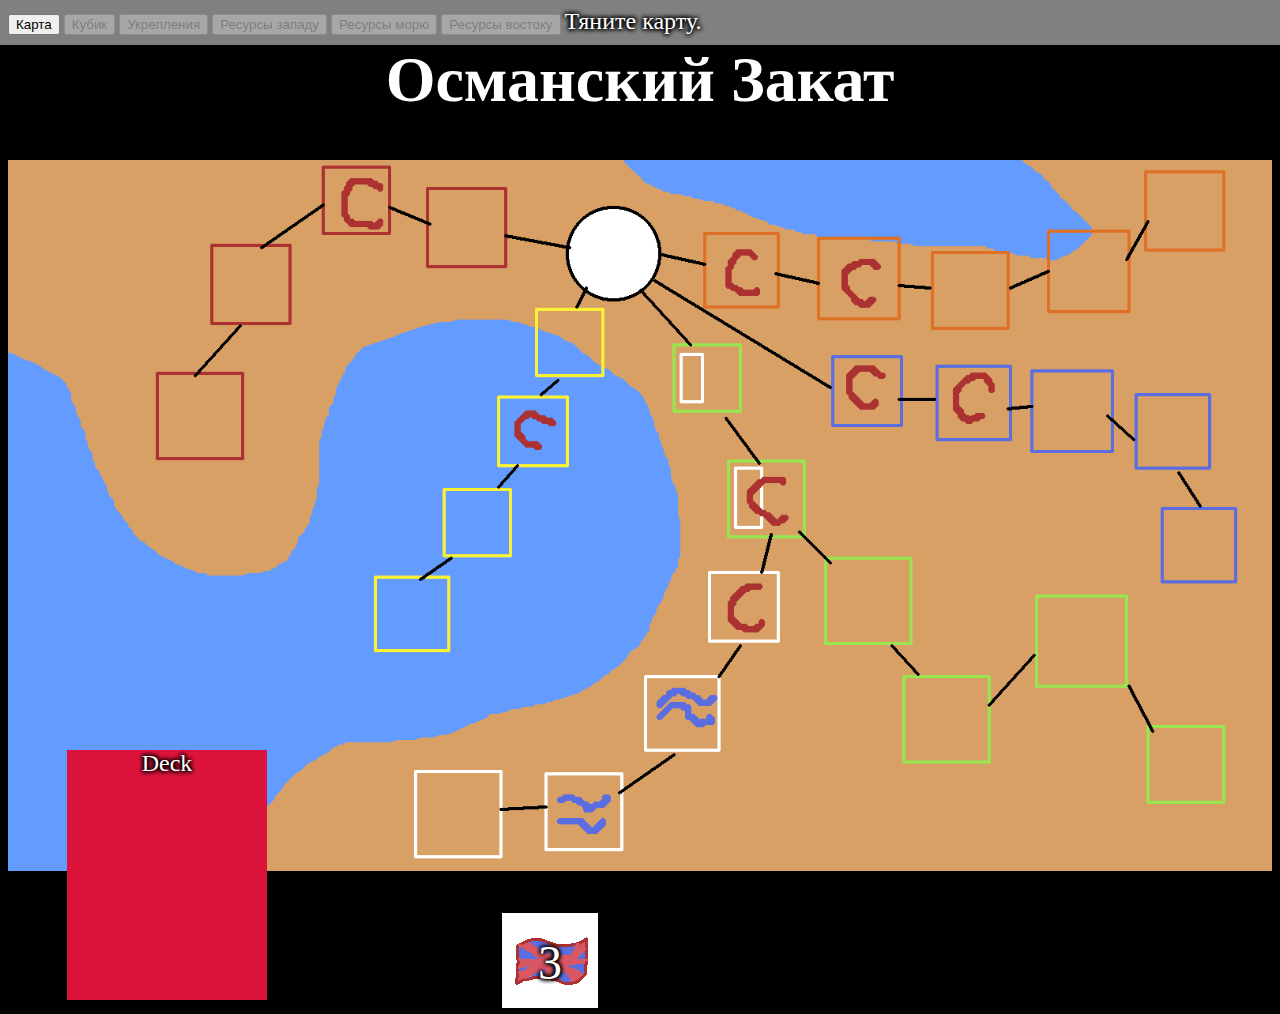
==== OttomanSunset/game.html @ fc82129d "Map, sm other logic" ====
<!DOCTYPE html>
<html lang="en">
<head>
    <meta charset="UTF-8">
    <meta name="viewport" content="width=device-width, initial-scale=1.0">
    <title>ТУРЕЦКИЕ СКАЗКИ</title>
    <link rel="stylesheet" href="/style.css">
</head>
<body>
    <header id="mainBar">
        <button id="cardBtn">Карта</button>
        <button id="rollBtn">Кубик</button>
        <button id="defenceBtn">Укрепления</button>
        <button id="resWestBtn">Ресурсы западу</button>
        <button id="resSeaBtn">Ресурсы морю</button>
        <button id="resEastBtn">Ресурсы востоку</button>
        <label id="statusLabel">Плейсхолдер!</label>
    </header>
    <h1 id="mainTitle">Османский Закат</h1>
    <img src="sprite/gameboard.png" id="board">
    <script type="module" src="logic.js"></script>
    <div id="eventCard">
        Deck
    </div>
</body>
</html>
---- style.css ----
@keyframes fade-in{
    from {opacity: 0;}
    to {opacity: 1;}
}

body{
    background-color: black;
    color: white;
}

label{
    color:white;
    font-size: 48px;
    text-shadow: -1px -1px 4px #000, 1px -1px 4px #000, -1px 1px 4px #000, 1px 1px 4px #000
}

#mainTitle{
    text-align: center;
    font-size: 4em;
    animation-name: fade-in;
    animation-duration: 4s;
}

#visitCount{
    text-align: center;
    color: grey;
}

#turnText{
    text-align: center;
}


a {color:rgb(255, 69, 100); } 
a:visited { color:rgb(255, 69, 100); }
a:hover { color:white;}

.linkContainer{
    display: block;
    text-align: center;
}

.horizontalContainer{
    display: flex;
    flex-direction: row;
}

.contentCard{
    width: 50%;
    font-size: 2em;
    background-color: rgb(37, 11, 61);
    border-style: double;
    border-color: white;
    margin-left: 20px;
    margin-right: 20px;
    text-align: center;
}

.grid {
    display: grid;
    gap: 0px;
    grid-template-columns: repeat(3, 1fr);
    margin-left: auto;
    margin-right: auto;
    width: 384px;
}

#mainBar {
    position: fixed;
    z-index: 1;

    background-color: grey;
    width: 100%;
    padding: 10px;
    margin-top: -45px;
    margin-left: -10px;
}

#eventCard {
    position: absolute;
    display: block;
    background-color: crimson;
    top:750px;
    left:67px;
    width: 200px;
    height: 250px;

    font-size: 24px;
    text-align: center;
    text-shadow: -1px -1px 4px #000, 1px -1px 4px #000, -1px 1px 4px #000, 1px 1px 4px #000
}

#statusLabel{
    font-size:24px;
}

#board {
    width: 100%;
}
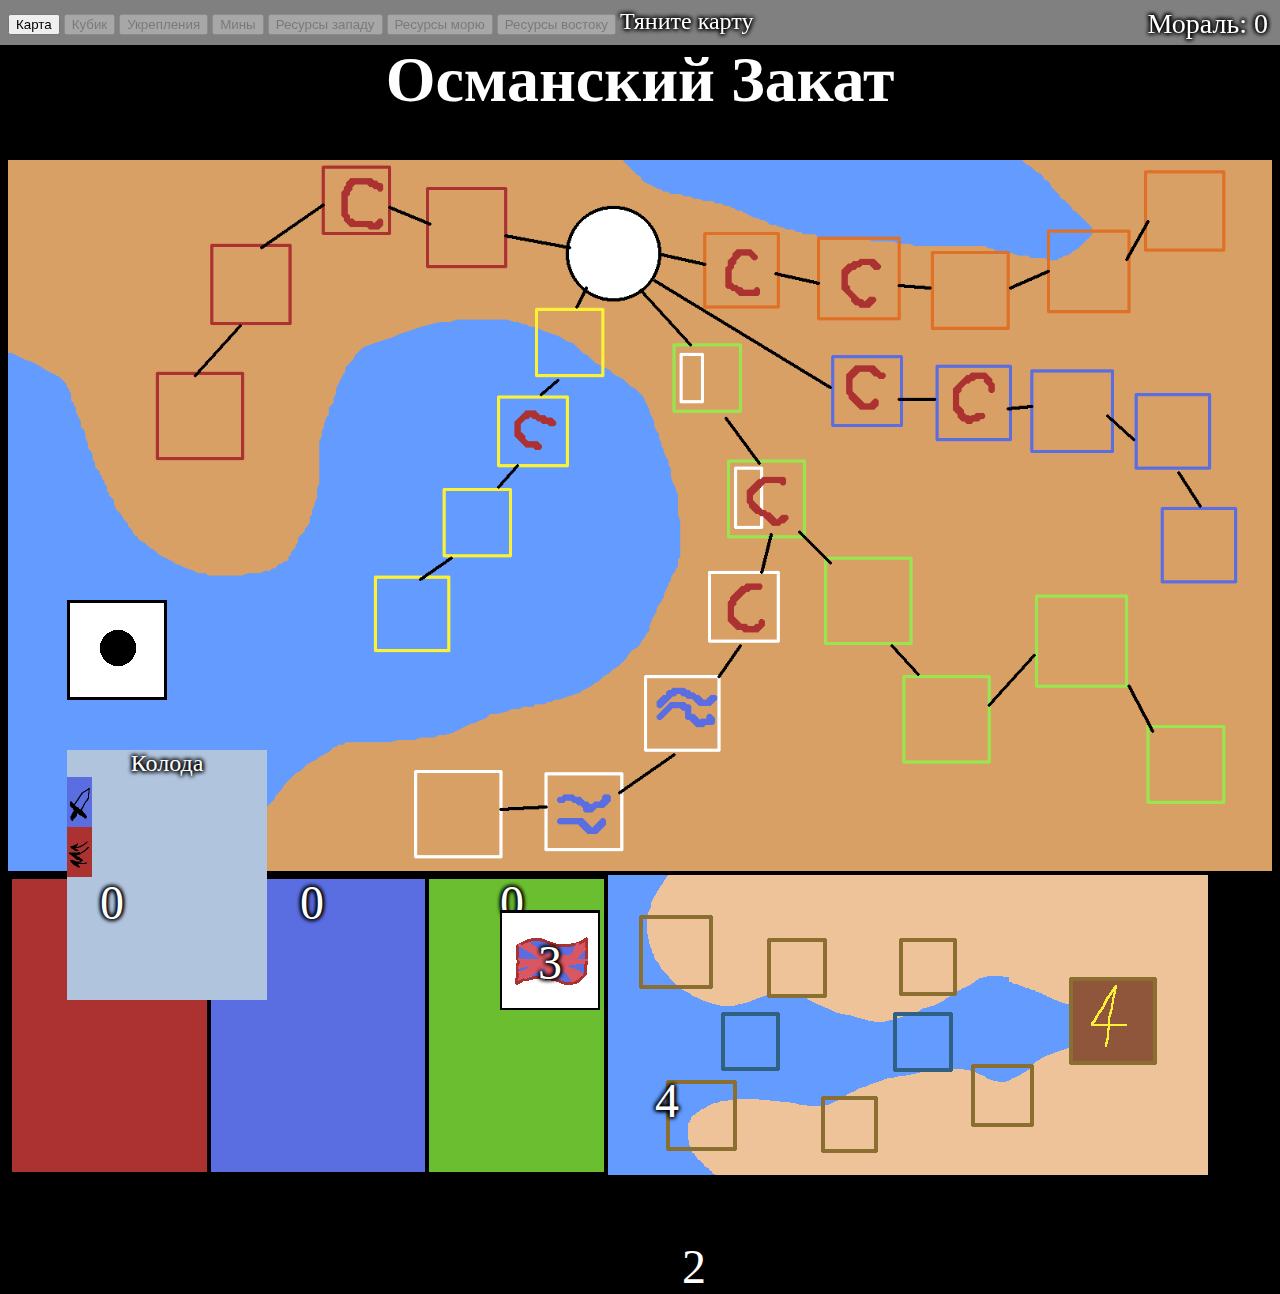
==== commit ca338798: "Most features done" ====
--- a/OttomanSunset/game.html
+++ b/OttomanSunset/game.html
@@ -11,16 +11,36 @@
         <button id="cardBtn">Карта</button>
         <button id="rollBtn">Кубик</button>
         <button id="defenceBtn">Укрепления</button>
+        <button id="mineBtn">Мины</button>
         <button id="resWestBtn">Ресурсы западу</button>
         <button id="resSeaBtn">Ресурсы морю</button>
         <button id="resEastBtn">Ресурсы востоку</button>
-        <label id="statusLabel">Плейсхолдер!</label>
+        <label id="statusLabel">Статус</label>
+        <label id="moraleLabel">Мораль: 0</label>
     </header>
     <h1 id="mainTitle">Османский Закат</h1>
     <img src="sprite/gameboard.png" id="board">
     <script type="module" src="logic.js"></script>
+    <img id = "die" src="sprite/die/1.png">
     <div id="eventCard">
-        Deck
+        Колода<div class="horizontalContainer">
+            <img src="sprite/advanced.png" class="halfsize">
+        </div><div class="horizontalContainer">
+            <img src="sprite/retreat.png" class="halfsize">
+        </div><label class="smalltext">
+        </label>
     </div>
+
+
+    <div class="horizontalContainer">
+        <img src="sprite/theaters.png">
+        <img src="sprite/fortitude.png">
+        <label id="west-res">
+            0
+        </label>
+        <label id="sea-res">0</label>
+        <label id="east-res">0</label>
+    </div>
+    
 </body>
 </html>--- a/style.css
+++ b/style.css
@@ -9,6 +9,12 @@
 }
 
 label{
+    color:white;
+    font-size: 48px;
+    text-shadow: -1px -1px 4px #000, 1px -1px 4px #000, -1px 1px 4px #000, 1px 1px 4px #000
+}
+
+.shadowText{
     color:white;
     font-size: 48px;
     text-shadow: -1px -1px 4px #000, 1px -1px 4px #000, -1px 1px 4px #000, 1px 1px 4px #000
@@ -65,6 +71,15 @@
     width: 384px;
 }
 
+.halfsize {
+    height: 50px;
+    width: auto;
+}
+
+.smalltext{
+    font-size: 14px;
+}
+
 #mainBar {
     position: fixed;
     z-index: 1;
@@ -79,7 +94,7 @@
 #eventCard {
     position: absolute;
     display: block;
-    background-color: crimson;
+    background-color: lightsteelblue;
     top:750px;
     left:67px;
     width: 200px;
@@ -90,10 +105,37 @@
     text-shadow: -1px -1px 4px #000, 1px -1px 4px #000, -1px 1px 4px #000, 1px 1px 4px #000
 }
 
+#die {
+    position: absolute;
+    top: 600px;
+    left: 67px;
+}
+
 #statusLabel{
     font-size:24px;
 }
 
+#moraleLabel{
+    position: absolute;
+    font-size:28px;
+    right: 30px;
+}
+
 #board {
     width: 100%;
-}+}
+
+#west-res{
+    position: absolute;
+    left: 100px;
+}
+
+#sea-res{
+    position: absolute;
+    left: 300px;
+}
+
+#east-res{
+    position: absolute;
+    left: 500px;
+}
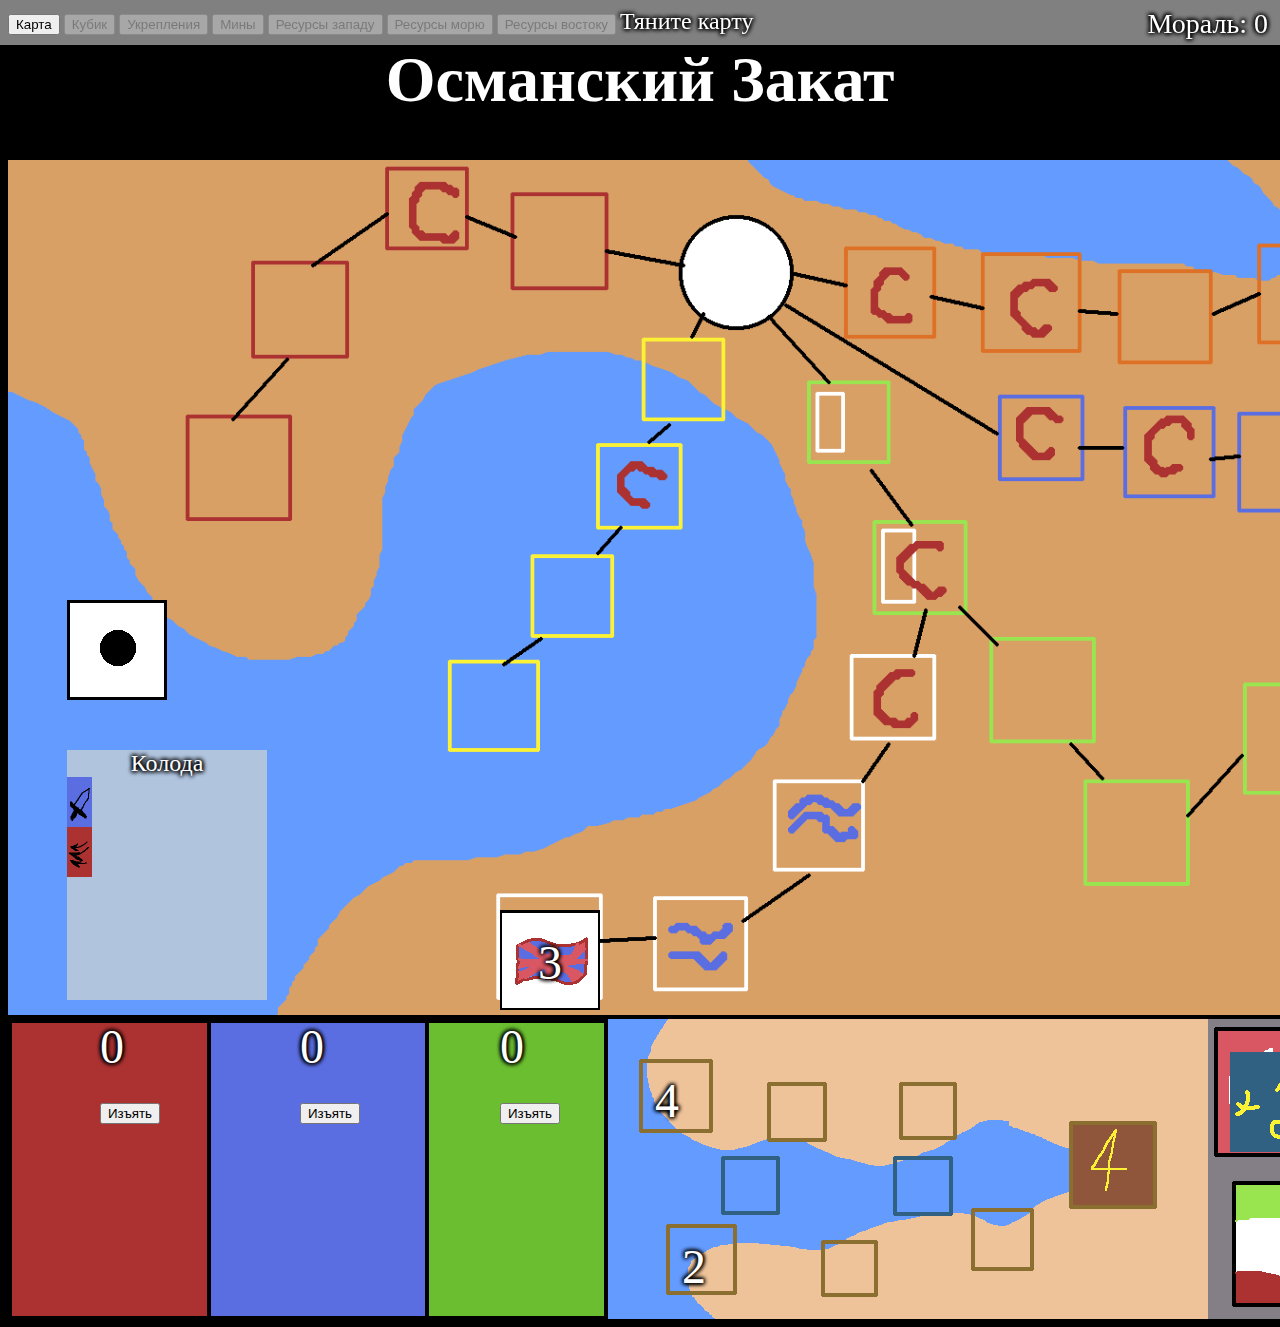
==== commit 3d66891a: "More events incl. Forcing the Narrows" ====
--- a/OttomanSunset/game.html
+++ b/OttomanSunset/game.html
@@ -15,9 +15,28 @@
         <button id="resWestBtn">Ресурсы западу</button>
         <button id="resSeaBtn">Ресурсы морю</button>
         <button id="resEastBtn">Ресурсы востоку</button>
+        <button id="intelBtn" class="dontshow">Бюро разведки</button>
+
         <label id="statusLabel">Статус</label>
         <label id="moraleLabel">Мораль: 0</label>
+
+        <button id="turkey" class="dontshow">Турция</button>
+        <button id="persia" class="dontshow">Персия</button>
+        <button id="afghanistan" class="dontshow">Афганистан</button>
+        <button id="india" class="dontshow">Индия</button>
+
+        <button id="caucasus" class="dontshow">Кавказ</button>
+        <button id="mesopotamia" class="dontshow">Месоп.</button>
+        <button id="sinai" class="dontshow">Синай</button>
+        <button id="arab" class="dontshow">Арабы</button>
+        <button id="galipoli" class="dontshow">Галиполи</button>
+        <button id="salonika" class="dontshow">Салоника</button>
+
+        <button id="yes" class="dontshow">Да</button>
+        <button id="no" class="dontshow">Нет</button>
     </header>
+
+
     <h1 id="mainTitle">Османский Закат</h1>
     <img src="sprite/gameboard.png" id="board">
     <script type="module" src="logic.js"></script>
@@ -35,11 +54,15 @@
     <div class="horizontalContainer">
         <img src="sprite/theaters.png">
         <img src="sprite/fortitude.png">
-        <label id="west-res">
-            0
-        </label>
-        <label id="sea-res">0</label>
-        <label id="east-res">0</label>
+        <div id="west-res">0<br>
+            <button id="west-btn">Изъять</button>
+        </div>
+        <div id="sea-res">0<br>
+            <button id="sea-btn">Изъять</button></div>
+        <div id="east-res">0<br>
+            <button id="east-btn">Изъять</button></div>
+        <img src="sprite/intelligence.png">
+        <img id="intel" src="sprite/intelligence_counter.png", class="absolutepos">
     </div>
     
 </body>
--- a/style.css
+++ b/style.css
@@ -49,6 +49,10 @@
 .horizontalContainer{
     display: flex;
     flex-direction: row;
+}
+
+.absolutepos{
+    position: absolute;
 }
 
 .contentCard{
@@ -122,20 +126,34 @@
 }
 
 #board {
-    width: 100%;
+    width: 1520px;
+    height: 855px;
+}
+
+.dontshow {
+    display: none;
 }
 
 #west-res{
+    color:white;
+    font-size: 48px;
+    text-shadow: -1px -1px 4px #000, 1px -1px 4px #000, -1px 1px 4px #000, 1px 1px 4px #000;
     position: absolute;
     left: 100px;
 }
 
 #sea-res{
+    color:white;
+    font-size: 48px;
+    text-shadow: -1px -1px 4px #000, 1px -1px 4px #000, -1px 1px 4px #000, 1px 1px 4px #000;
     position: absolute;
     left: 300px;
 }
 
 #east-res{
+    color:white;
+    font-size: 48px;
+    text-shadow: -1px -1px 4px #000, 1px -1px 4px #000, -1px 1px 4px #000, 1px 1px 4px #000;
     position: absolute;
     left: 500px;
 }
